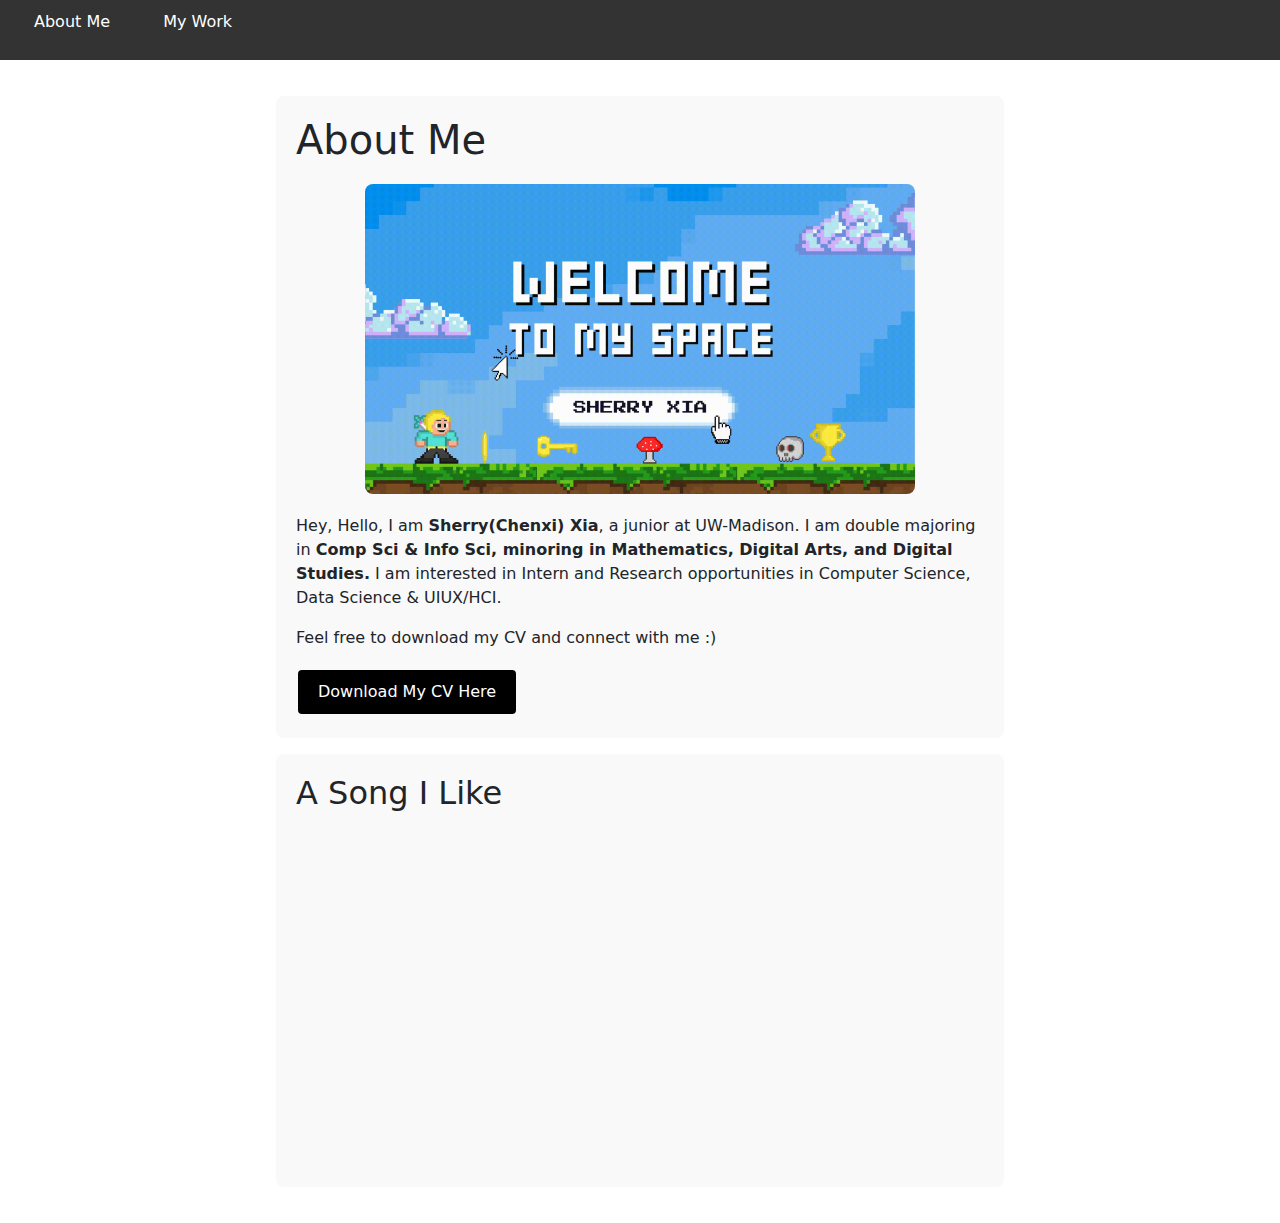
==== index.html @ 47794ee0 "adding cs472-hw2" ====
<!DOCTYPE html>
<html lang="en">

<head>
    <meta charset="UTF-8">
    <meta name="viewport" content="width=device-width, initial-scale=1.0">
    <link href="https://cdn.jsdelivr.net/npm/bootstrap@5.3.3/dist/css/bootstrap.min.css" rel="stylesheet"
        integrity="sha384-QWTKZyjpPEjISv5WaRU9OFeRpok6YctnYmDr5pNlyT2bRjXh0JMhjY6hW+ALEwIH" crossorigin="anonymous">
    <link href="styles.css" rel="stylesheet" />
    <title>Sherry Xia - Personal Website</title>
</head>




<body>
    <header>
        <nav class="navbar">
            <p>
                <a class="m-2" href="index.html">About Me</a>
                <a class="m-2" href="my-work.html">My Work</a>
            </p>
        </nav>
    </header>

    <main>
        <section class="m-3">
            <h1>About Me</h1>
            <img src="sherry.gif" alt="SherryXia Welcome">
            <p>
                Hey,
                Hello, I am <b>Sherry(Chenxi) Xia</b>, a junior at UW-Madison.

                I am double majoring in <b>Comp Sci & Info Sci, minoring in Mathematics, Digital Arts, and Digital
                    Studies.</b> I
                am interested in Intern and Research opportunities in Computer Science, Data Science & UIUX/HCI.
            </p>
            <p>Feel free to download my CV and connect with me :) </p>

            <!-- ✅ plan to add a CV download here -->
            <a href="https://cs272-wordpress.cs.wisc.edu/s25/cxia27-site/wp-content/uploads/2025/02/ChenxiXia_Resume_uiuxweb.pdf"
                class="btn btn-primary">Download My CV Here</a>
        </section>




        <section class="m-3">
            <h2>A Song I Like</h2>
            <iframe width="560" height="315" src="https://www.youtube.com/embed/g6-Wf79K_zE"
                title="YouTube video player" frameborder="0"
                allow="accelerometer; autoplay; clipboard-write; encrypted-media; gyroscope; picture-in-picture; web-share"
                allowfullscreen>
            </iframe>
        </section>

    </main>
</body>

</html>
---- styles.css ----
/* refer to my wordpress style */
/* Navbar styling */
.navbar {
    background-color: #333;
    padding: 10px;
}

.navbar a {
    color: white;
    text-decoration: none;
    padding: 8px 16px;
}

.navbar a:hover {
    background-color: #ddd;
    color: black;
}

/* Main container styling */
main {
    max-width: 800px;
    margin: 0 auto;
    padding: 20px;
}

/* Section styling */
section {
    margin: 20px 0;
    padding: 20px;
    background-color: #f9f9f9;
    border-radius: 8px;
}

/* Table styling */
.table {
    width: 100%;
    border-collapse: collapse;
}

.table th,
.table td {
    border: 4px solid #dddddd;
    padding: 10px;
}

.table th {
    background-color: #f2f2f2;
    text-align: left;
}

/* Button styling */

.btn-primary {
    background-color: #000000;
    border: none;
    color: white;
    padding: 10px 20px;
    text-align: center;
    text-decoration: none;
    display: inline-block;
    font-size: 16px;
    margin: 4px 2px;
    cursor: pointer;
    border-radius: 4px;
}

.btn-primary:hover {
    background-color: #83a64f;
}

/* Image styling */
/* small image */
img {
    display: block;
    margin: 20px auto;
    max-width: 80%;
    height: auto;
    border-radius: 8px;
}

/* Centering embedded video */
iframe {
    display: block;
    margin: 20px auto;
}
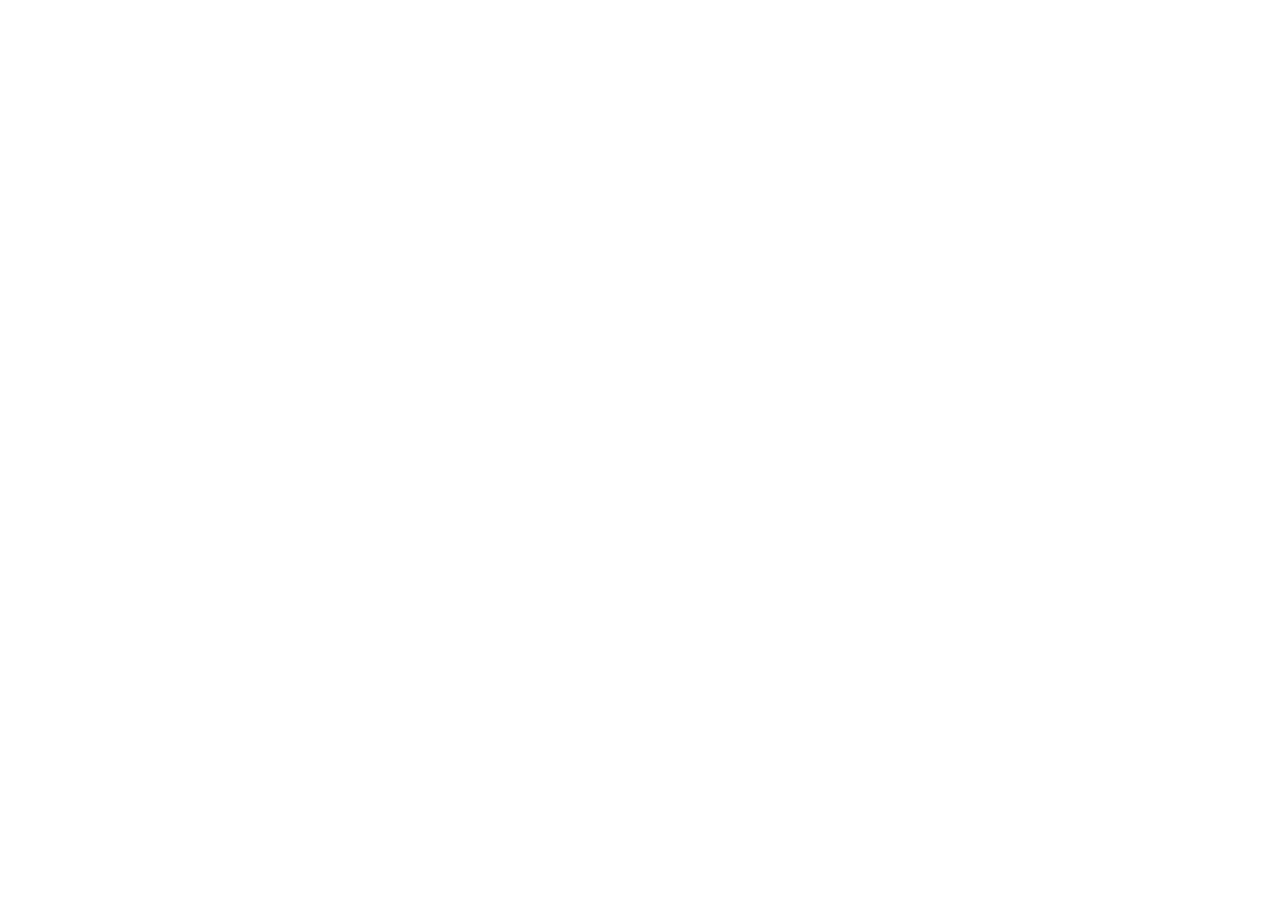
==== commit 3189176b: "update github.io with notion" ====
--- a/index.html
+++ b/index.html
@@ -1,6 +1,6 @@
 <!DOCTYPE html>
 <html lang="en">
-
+<!-- 
 <head>
     <meta charset="UTF-8">
     <meta name="viewport" content="width=device-width, initial-scale=1.0">
@@ -37,7 +37,7 @@
             </p>
             <p>Feel free to download my CV and connect with me :) </p>
 
-            <!-- ✅ plan to add a CV download here -->
+            ✅ plan to add a CV download here
             <a href="https://cs272-wordpress.cs.wisc.edu/s25/cxia27-site/wp-content/uploads/2025/02/ChenxiXia_Resume_uiuxweb.pdf"
                 class="btn btn-primary">Download My CV Here</a>
         </section>
@@ -57,4 +57,11 @@
     </main>
 </body>
 
+</html> -->
+
+<head>
+    <title>SherryXia</title>
+    <meta http-equiv="refresh" content="0; url=https://sherryxia404.notion.site/home-page?pvs=4">
+    <meta name="viewport" content="width=device-width, initial-scale=1.0">
+</head>
 </html>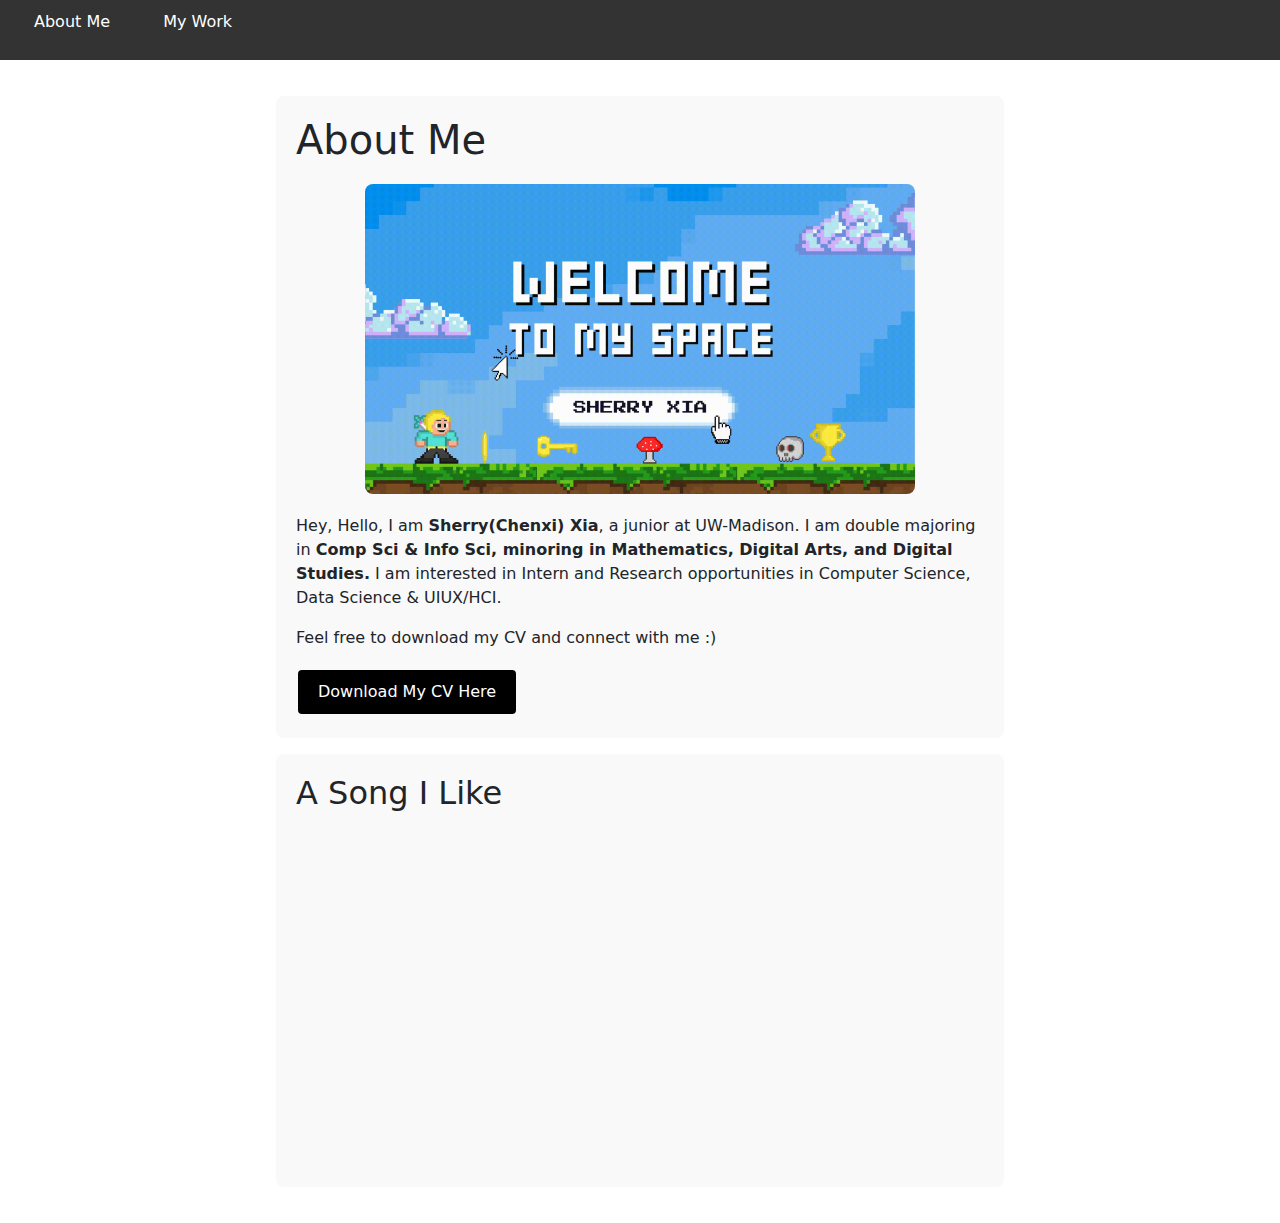
==== commit d7c49be8: "plan to add notion" ====
--- a/index.html
+++ b/index.html
@@ -1,6 +1,6 @@
 <!DOCTYPE html>
 <html lang="en">
-<!-- 
+
 <head>
     <meta charset="UTF-8">
     <meta name="viewport" content="width=device-width, initial-scale=1.0">
@@ -37,7 +37,7 @@
             </p>
             <p>Feel free to download my CV and connect with me :) </p>
 
-            ✅ plan to add a CV download here
+            <!-- ✅ plan to add a CV download here -->
             <a href="https://cs272-wordpress.cs.wisc.edu/s25/cxia27-site/wp-content/uploads/2025/02/ChenxiXia_Resume_uiuxweb.pdf"
                 class="btn btn-primary">Download My CV Here</a>
         </section>
@@ -57,11 +57,11 @@
     </main>
 </body>
 
-</html> -->
+</html>
 
-<head>
+<!-- <head>
     <title>SherryXia</title>
     <meta http-equiv="refresh" content="0; url=https://sherryxia404.notion.site/home-page?pvs=4">
     <meta name="viewport" content="width=device-width, initial-scale=1.0">
 </head>
-</html>+</html> -->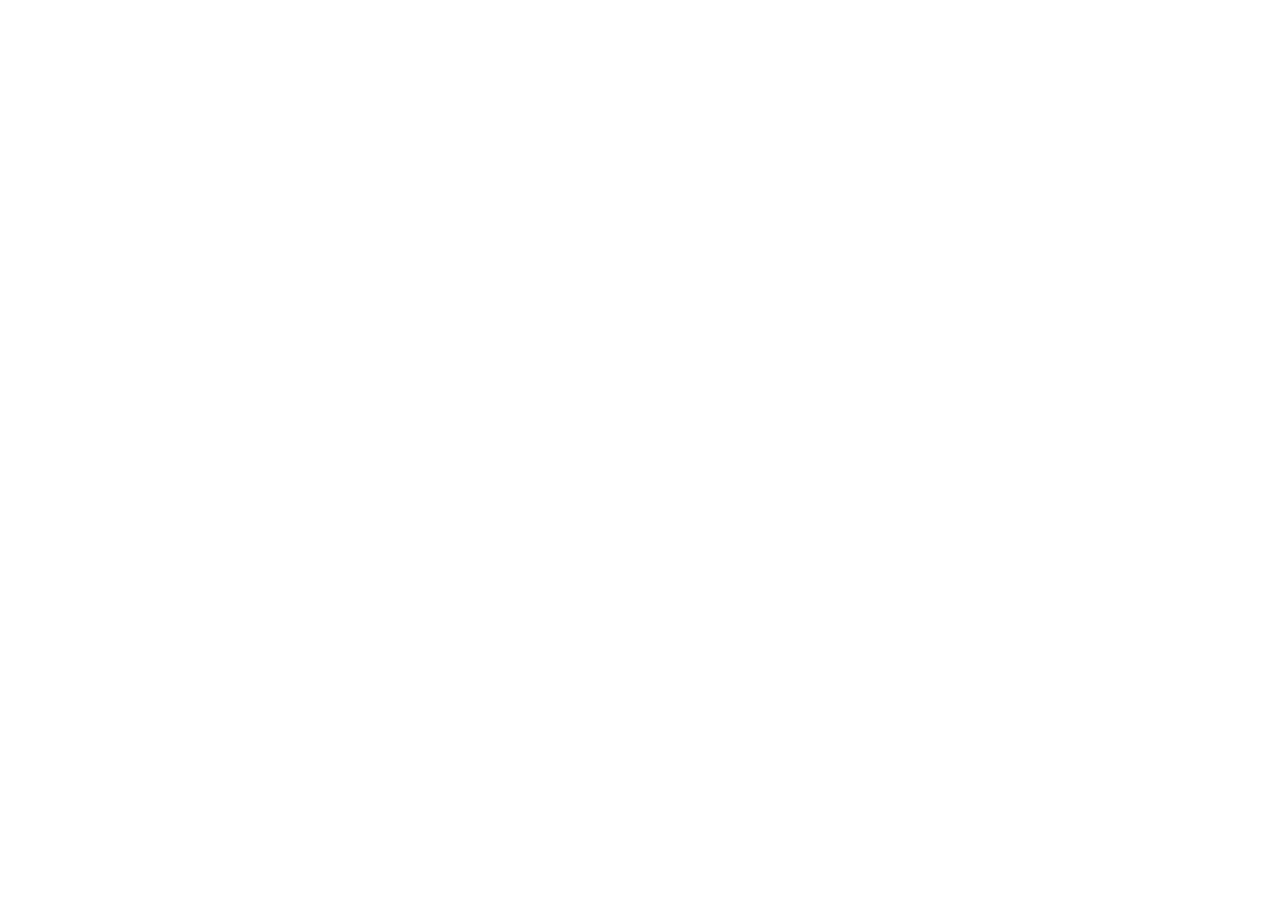
==== commit b7a738bc: "update notion" ====
--- a/index.html
+++ b/index.html
@@ -4,64 +4,10 @@
 <head>
     <meta charset="UTF-8">
     <meta name="viewport" content="width=device-width, initial-scale=1.0">
+    <meta http-equiv="refresh" content="0; url=https://sherryxia.notion.site/">
     <link href="https://cdn.jsdelivr.net/npm/bootstrap@5.3.3/dist/css/bootstrap.min.css" rel="stylesheet"
         integrity="sha384-QWTKZyjpPEjISv5WaRU9OFeRpok6YctnYmDr5pNlyT2bRjXh0JMhjY6hW+ALEwIH" crossorigin="anonymous">
     <link href="styles.css" rel="stylesheet" />
-    <title>Sherry Xia - Personal Website</title>
+    <title>Redirecting...</title>
 </head>
 
-
-
-
-<body>
-    <header>
-        <nav class="navbar">
-            <p>
-                <a class="m-2" href="index.html">About Me</a>
-                <a class="m-2" href="my-work.html">My Work</a>
-            </p>
-        </nav>
-    </header>
-
-    <main>
-        <section class="m-3">
-            <h1>About Me</h1>
-            <img src="sherry.gif" alt="SherryXia Welcome">
-            <p>
-                Hey,
-                Hello, I am <b>Sherry(Chenxi) Xia</b>, a junior at UW-Madison.
-
-                I am double majoring in <b>Comp Sci & Info Sci, minoring in Mathematics, Digital Arts, and Digital
-                    Studies.</b> I
-                am interested in Intern and Research opportunities in Computer Science, Data Science & UIUX/HCI.
-            </p>
-            <p>Feel free to download my CV and connect with me :) </p>
-
-            <!-- ✅ plan to add a CV download here -->
-            <a href="https://cs272-wordpress.cs.wisc.edu/s25/cxia27-site/wp-content/uploads/2025/02/ChenxiXia_Resume_uiuxweb.pdf"
-                class="btn btn-primary">Download My CV Here</a>
-        </section>
-
-
-
-
-        <section class="m-3">
-            <h2>A Song I Like</h2>
-            <iframe width="560" height="315" src="https://www.youtube.com/embed/g6-Wf79K_zE"
-                title="YouTube video player" frameborder="0"
-                allow="accelerometer; autoplay; clipboard-write; encrypted-media; gyroscope; picture-in-picture; web-share"
-                allowfullscreen>
-            </iframe>
-        </section>
-
-    </main>
-</body>
-
-</html>
-
-<!-- <head>
-    <title>SherryXia</title>
-    <meta http-equiv="refresh" content="0; url=https://sherryxia404.notion.site/home-page?pvs=4">
-    <meta name="viewport" content="width=device-width, initial-scale=1.0">
-</head>
-</html> -->